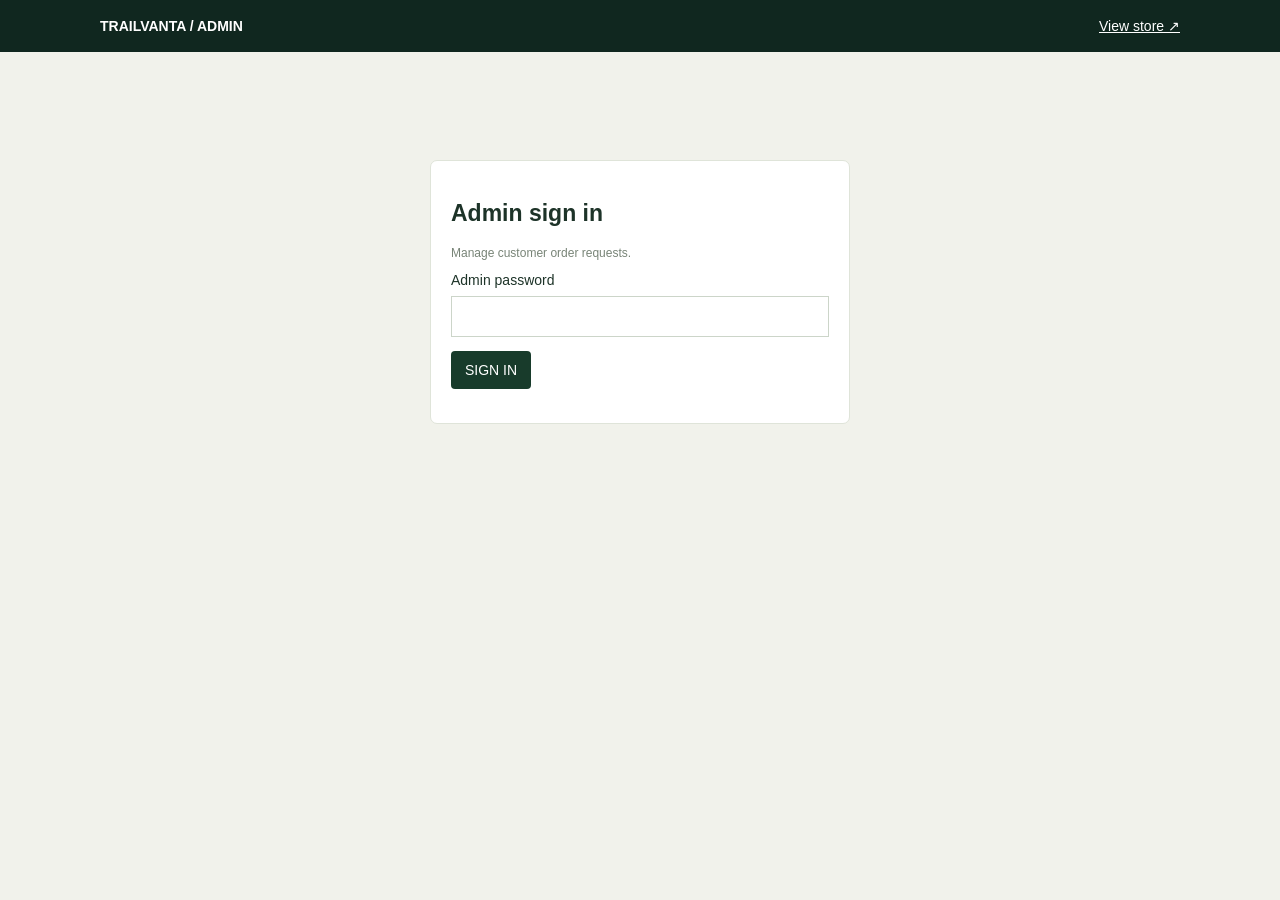
==== public/admin/index.html @ 362a7fa4 "Add TRAILVANTA admin dashboard" ====
<!doctype html><html lang="en"><head><meta charset="utf-8"><meta name="viewport" content="width=device-width,initial-scale=1"><meta name="robots" content="noindex,nofollow"><title>TRAILVANTA Admin</title><style>
*{box-sizing:border-box}body{margin:0;background:#f1f2eb;color:#1d3328;font:14px Arial,sans-serif}.top{background:#10271f;color:white;padding:18px max(18px,calc((100% - 1080px)/2));display:flex;justify-content:space-between}.top a{color:white}.wrap{max-width:1080px;margin:28px auto;padding:0 16px}.panel,.order{background:white;border:1px solid #dfe4d9;border-radius:7px;padding:20px;margin-bottom:15px}.login{max-width:420px;margin:12vh auto}input{display:block;width:100%;padding:12px;margin:8px 0 14px;border:1px solid #ccd5c9}.btn{border:0;border-radius:4px;padding:11px 14px;background:#183b2b;color:white;cursor:pointer}.danger{background:#913c30}.muted{color:#788477;font-size:12px}.err{color:#a33}.hidden{display:none!important}.head,.grid{display:flex;justify-content:space-between;gap:14px;flex-wrap:wrap}.grid{display:grid;grid-template-columns:repeat(auto-fit,minmax(200px,1fr));margin:15px 0}.items{background:#f5f6f1;padding:12px}.status{padding:10px;border:1px solid #ccd5c9;margin-right:8px}h1{font-size:23px}button,select{font:inherit}@media(max-width:600px){.panel,.order{padding:15px}.wrap{margin:16px auto}}
</style></head><body><header class="top"><b>TRAILVANTA / ADMIN</b><a href="/">View store ↗</a></header><main class="wrap">
<section id="login" class="panel login"><h1>Admin sign in</h1><p class="muted">Manage customer order requests.</p><form id="loginForm"><label>Admin password<input id="password" type="password" autocomplete="current-password" required></label><button class="btn" id="loginBtn">SIGN IN</button><p id="loginError" class="err"></p></form></section>
<section id="dash" class="hidden"><div class="panel head"><div><h1>Customer orders</h1><p class="muted">Latest 200 orders · Private customer details</p></div><button class="btn" id="logout">SIGN OUT</button></div><p id="message" class="muted"></p><div id="orders"></div></section></main>
<script>
const $=s=>document.querySelector(s),money=(n,c='USD')=>new Intl.NumberFormat('en-US',{style:'currency',currency:c||'USD'}).format((Number(n)||0)/100);
async function api(url,opt={}){let r=await fetch(url,{...opt,credentials:'same-origin',headers:{'Content-Type':'application/json',...(opt.headers||{})}}),d=await r.json().catch(()=>({}));if(!r.ok)throw Error(d.error||'Request failed');return d}
const esc=v=>String(v??'').replace(/[&<>"']/g,c=>({'&':'&amp;','<':'&lt;','>':'&gt;','"':'&quot;',"'":'&#39;'}[c]));
function show(login){$('#login').classList.toggle('hidden',!login);$('#dash').classList.toggle('hidden',login)}
function draw(list){$('#orders').innerHTML=list.length?list.map(o=>{let a={};try{a=JSON.parse(o.shipping_address_json||'{}')}catch{}return '<article class="order"><div class="head"><div><b>'+esc(o.order_no)+'</b><div class="muted">'+esc(o.created_at)+'</div></div><b>'+money(o.total_cents,o.currency)+'</b></div><div class="grid"><div><b>Customer</b><br>'+esc(o.customer_name)+'<br>'+esc(o.email)+'<br>'+esc(o.phone||'Phone not provided')+'</div><div><b>Shipping address</b><br>'+esc(a.address)+'<br>'+esc(a.city)+' '+esc(a.postal_code)+'<br>'+esc(a.country)+'</div><div><b>Amount</b><br>Subtotal '+money(o.subtotal_cents,o.currency)+'<br>Shipping '+money(o.shipping_cents,o.currency)+'<br>Tax '+money(o.tax_cents,o.currency)+'<br><b>Total '+money(o.total_cents,o.currency)+'</b></div></div><div class="items"><b>Products</b><ul>'+o.items.map(i=>'<li>'+esc(i.name)+' × '+esc(i.qty)+' — '+money(i.unit_price_cents,o.currency)+'</li>').join('')+'</ul></div><p>Status: <select class="status" data-status="'+o.id+'">'+['pending_payment','processing','shipped','completed','cancelled','refunded'].map(s=>'<option value="'+s+'" '+(o.status===s?'selected':'')+'>'+s.replace('_',' ')+'</option>').join('')+'</select><button class="btn" data-save="'+o.id+'">SAVE STATUS</button> <button class="btn danger" data-delete="'+o.id+'">DELETE ORDER</button></p></article>'}).join(''):'<div class="panel">No orders found.</div>'}
async function load(){try{let d=await api('/api/admin/orders');draw(d.orders||[]);show(false)}catch(e){if(e.message==='Unauthorized')show(true);else $('#message').textContent=e.message}}
$('#loginForm').addEventListener('submit',async e=>{e.preventDefault();$('#loginBtn').disabled=true;try{await api('/api/admin/auth',{method:'POST',body:JSON.stringify({password:$('#password').value})});$('#password').value='';await load()}catch(e){$('#loginError').textContent=e.message}finally{$('#loginBtn').disabled=false}});
$('#orders').addEventListener('click',async e=>{let s=e.target.closest('[data-save]'),d=e.target.closest('[data-delete]');try{if(s){let id=s.dataset.save;await api('/api/admin/orders',{method:'PATCH',body:JSON.stringify({id,status:$('[data-status="'+id+'"]').value})});$('#message').textContent='Status updated.';await load()}if(d){let id=d.dataset.delete;if(!confirm('Permanently delete this order and its items?'))return;await api('/api/admin/orders',{method:'DELETE',body:JSON.stringify({id})});$('#message').textContent='Order deleted.';await load()}}catch(e){$('#message').textContent=e.message}});
$('#logout').addEventListener('click',async()=>{await api('/api/admin/logout',{method:'POST'});show(true)});load();
</script></body></html>
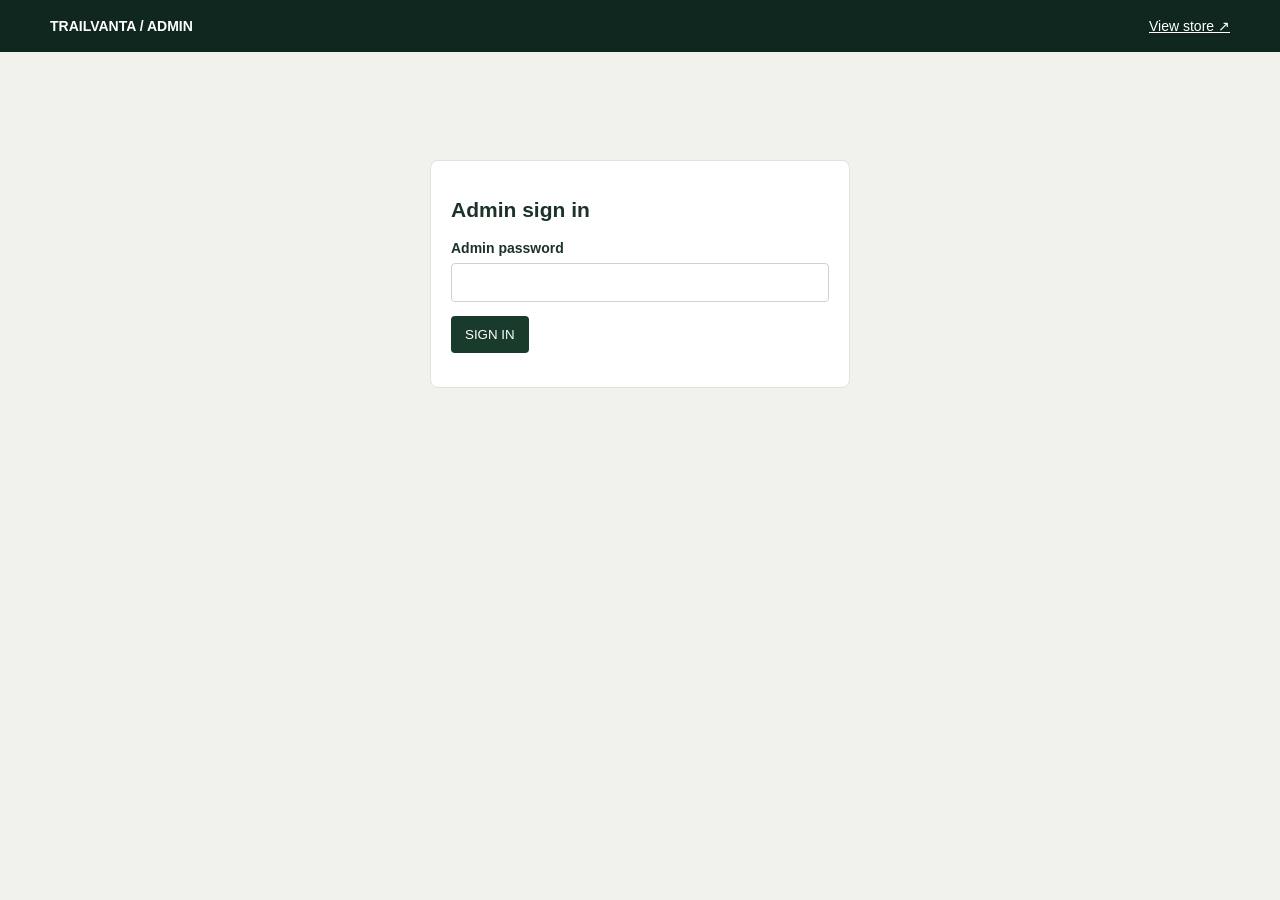
==== commit 221ce014: "Upgrade admin dashboard with product and inventory management" ====
--- a/public/admin/index.html
+++ b/public/admin/index.html
@@ -1,16 +1,36 @@
 <!doctype html><html lang="en"><head><meta charset="utf-8"><meta name="viewport" content="width=device-width,initial-scale=1"><meta name="robots" content="noindex,nofollow"><title>TRAILVANTA Admin</title><style>
-*{box-sizing:border-box}body{margin:0;background:#f1f2eb;color:#1d3328;font:14px Arial,sans-serif}.top{background:#10271f;color:white;padding:18px max(18px,calc((100% - 1080px)/2));display:flex;justify-content:space-between}.top a{color:white}.wrap{max-width:1080px;margin:28px auto;padding:0 16px}.panel,.order{background:white;border:1px solid #dfe4d9;border-radius:7px;padding:20px;margin-bottom:15px}.login{max-width:420px;margin:12vh auto}input{display:block;width:100%;padding:12px;margin:8px 0 14px;border:1px solid #ccd5c9}.btn{border:0;border-radius:4px;padding:11px 14px;background:#183b2b;color:white;cursor:pointer}.danger{background:#913c30}.muted{color:#788477;font-size:12px}.err{color:#a33}.hidden{display:none!important}.head,.grid{display:flex;justify-content:space-between;gap:14px;flex-wrap:wrap}.grid{display:grid;grid-template-columns:repeat(auto-fit,minmax(200px,1fr));margin:15px 0}.items{background:#f5f6f1;padding:12px}.status{padding:10px;border:1px solid #ccd5c9;margin-right:8px}h1{font-size:23px}button,select{font:inherit}@media(max-width:600px){.panel,.order{padding:15px}.wrap{margin:16px auto}}
+*{box-sizing:border-box}body{margin:0;background:#f1f2eb;color:#1d3328;font:14px Arial,sans-serif}.top{background:#10271f;color:white;padding:18px max(18px,calc((100% - 1180px)/2));display:flex;justify-content:space-between}.top a{color:white}.wrap{max-width:1180px;margin:26px auto;padding:0 16px}.panel,.card{background:white;border:1px solid #dfe4d9;border-radius:8px;padding:20px;margin-bottom:15px}.login{max-width:420px;margin:12vh auto}input,select,textarea{display:block;width:100%;padding:11px;margin:7px 0 14px;border:1px solid #ccd5c9;border-radius:4px;background:white;color:#1d3328}label{display:block;font-weight:600}.btn{border:0;border-radius:4px;padding:11px 14px;background:#183b2b;color:white;cursor:pointer}.danger{background:#913c30}.muted{color:#788477;font-size:12px}.err{color:#a33}.hidden{display:none!important}.head,.actions{display:flex;justify-content:space-between;gap:12px;align-items:center;flex-wrap:wrap}.tabs{display:flex;gap:8px;flex-wrap:wrap;margin:14px 0}.tab{background:#e5e9df;color:#183b2b}.tab.active{background:#183b2b;color:#fff}.grid{display:grid;grid-template-columns:repeat(auto-fit,minmax(190px,1fr));gap:12px}.product{display:grid;grid-template-columns:90px 1fr;gap:14px;align-items:center}.thumb{width:90px;height:80px;object-fit:cover;background:#edf0e8;border-radius:5px}.status{padding:9px;border:1px solid #ccd5c9}.items{background:#f5f6f1;padding:12px}.preview{width:100%;max-height:180px;object-fit:contain;background:#f3f4ef;margin:8px 0}.wide{grid-column:1/-1}button:disabled{opacity:.55;cursor:wait}@media(max-width:600px){.panel,.card{padding:14px}.wrap{margin:15px auto}.product{grid-template-columns:70px 1fr}.thumb{width:70px;height:70px}}
 </style></head><body><header class="top"><b>TRAILVANTA / ADMIN</b><a href="/">View store ↗</a></header><main class="wrap">
-<section id="login" class="panel login"><h1>Admin sign in</h1><p class="muted">Manage customer order requests.</p><form id="loginForm"><label>Admin password<input id="password" type="password" autocomplete="current-password" required></label><button class="btn" id="loginBtn">SIGN IN</button><p id="loginError" class="err"></p></form></section>
-<section id="dash" class="hidden"><div class="panel head"><div><h1>Customer orders</h1><p class="muted">Latest 200 orders · Private customer details</p></div><button class="btn" id="logout">SIGN OUT</button></div><p id="message" class="muted"></p><div id="orders"></div></section></main>
-<script>
+<section id="login" class="panel login"><h1>Admin sign in</h1><form id="loginForm"><label>Admin password<input id="password" type="password" autocomplete="current-password" required></label><button class="btn" id="loginBtn">SIGN IN</button><p id="loginError" class="err"></p></form></section>
+<section id="dash" class="hidden"><div class="panel head"><div><h1>Store management</h1><p class="muted">Manage your catalog and customer orders</p></div><button class="btn" id="logout">SIGN OUT</button></div><nav class="tabs"><button class="btn tab active" data-tab="products">Products & inventory</button><button class="btn tab" data-tab="orders">Orders</button><button class="btn tab" data-tab="messages">Customer messages</button></nav><p id="message" class="muted" role="status"></p>
+<section id="productsPane"><div class="panel head"><div><h2>Products & inventory</h2><p class="muted">Add, edit, publish, archive and update stock.</p></div><button class="btn" id="newProduct">+ ADD PRODUCT</button></div><div id="productList"></div>
+<form id="productForm" class="panel hidden"><div class="head"><h2 id="formTitle">Add product</h2><button type="button" class="btn tab" id="cancelEdit">CANCEL</button></div><input type="hidden" id="productId"><div class="grid">
+<label>Product name<input id="pName" required maxlength="160"></label><label>URL slug<input id="pSlug" required maxlength="180" placeholder="example-trail-pack"></label><label>SKU<input id="pSku" required maxlength="80"></label><label>Category<select id="pCategory"><option value="trail-running">Trail running</option><option value="hiking">Hiking</option><option value="camping">Camping</option><option value="accessories">Accessories</option></select></label><label>Price (USD)<input id="pPrice" type="number" min="0" step=".01" required></label><label>Compare-at price (USD)<input id="pCompare" type="number" min="0" step=".01"></label><label>Stock quantity<input id="pStock" type="number" min="0" step="1" required value="0"></label><label>Badge<input id="pBadge" maxlength="40" placeholder="BEST SELLER"></label><label class="wide">Short description<textarea id="pShort" rows="2" maxlength="500"></textarea></label><label class="wide">Image URL<input id="pImage" maxlength="1000" placeholder="Upload an image or paste an HTTPS image URL"></label><label class="wide">Upload image from computer<input id="pFile" type="file" accept="image/jpeg,image/png,image/webp,image/gif"><span class="muted">JPG, PNG, WebP or GIF · max 8 MB · requires R2 setup</span><img id="preview" class="preview hidden" alt="Product image preview"></label><label><input id="pActive" type="checkbox" checked style="display:inline;width:auto"> Published</label><label><input id="pFeatured" type="checkbox" style="display:inline;width:auto"> Featured</label></div><button class="btn" id="saveProduct">SAVE PRODUCT</button></form></section>
+<section id="ordersPane" class="hidden"><div class="panel"><h2>Customer orders</h2><p class="muted">Latest 200 orders · Customer details</p></div><div id="orders"></div></section>
+<section id="messagesPane" class="hidden"><div class="panel"><h2>Customer messages</h2><p class="muted">Message inbox endpoint will be added in the next admin module.</p></div></section>
+</section></main><script>
 const $=s=>document.querySelector(s),money=(n,c='USD')=>new Intl.NumberFormat('en-US',{style:'currency',currency:c||'USD'}).format((Number(n)||0)/100);
-async function api(url,opt={}){let r=await fetch(url,{...opt,credentials:'same-origin',headers:{'Content-Type':'application/json',...(opt.headers||{})}}),d=await r.json().catch(()=>({}));if(!r.ok)throw Error(d.error||'Request failed');return d}
+async function api(url,opt={}){let r=await fetch(url,{...opt,credentials:'same-origin',headers:{...(opt.body instanceof FormData?{}:{'Content-Type':'application/json'}),...(opt.headers||{})}}),d=await r.json().catch(()=>({}));if(!r.ok)throw Error(d.error||'Request failed');return d}
 const esc=v=>String(v??'').replace(/[&<>"']/g,c=>({'&':'&amp;','<':'&lt;','>':'&gt;','"':'&quot;',"'":'&#39;'}[c]));
 function show(login){$('#login').classList.toggle('hidden',!login);$('#dash').classList.toggle('hidden',login)}
-function draw(list){$('#orders').innerHTML=list.length?list.map(o=>{let a={};try{a=JSON.parse(o.shipping_address_json||'{}')}catch{}return '<article class="order"><div class="head"><div><b>'+esc(o.order_no)+'</b><div class="muted">'+esc(o.created_at)+'</div></div><b>'+money(o.total_cents,o.currency)+'</b></div><div class="grid"><div><b>Customer</b><br>'+esc(o.customer_name)+'<br>'+esc(o.email)+'<br>'+esc(o.phone||'Phone not provided')+'</div><div><b>Shipping address</b><br>'+esc(a.address)+'<br>'+esc(a.city)+' '+esc(a.postal_code)+'<br>'+esc(a.country)+'</div><div><b>Amount</b><br>Subtotal '+money(o.subtotal_cents,o.currency)+'<br>Shipping '+money(o.shipping_cents,o.currency)+'<br>Tax '+money(o.tax_cents,o.currency)+'<br><b>Total '+money(o.total_cents,o.currency)+'</b></div></div><div class="items"><b>Products</b><ul>'+o.items.map(i=>'<li>'+esc(i.name)+' × '+esc(i.qty)+' — '+money(i.unit_price_cents,o.currency)+'</li>').join('')+'</ul></div><p>Status: <select class="status" data-status="'+o.id+'">'+['pending_payment','processing','shipped','completed','cancelled','refunded'].map(s=>'<option value="'+s+'" '+(o.status===s?'selected':'')+'>'+s.replace('_',' ')+'</option>').join('')+'</select><button class="btn" data-save="'+o.id+'">SAVE STATUS</button> <button class="btn danger" data-delete="'+o.id+'">DELETE ORDER</button></p></article>'}).join(''):'<div class="panel">No orders found.</div>'}
-async function load(){try{let d=await api('/api/admin/orders');draw(d.orders||[]);show(false)}catch(e){if(e.message==='Unauthorized')show(true);else $('#message').textContent=e.message}}
-$('#loginForm').addEventListener('submit',async e=>{e.preventDefault();$('#loginBtn').disabled=true;try{await api('/api/admin/auth',{method:'POST',body:JSON.stringify({password:$('#password').value})});$('#password').value='';await load()}catch(e){$('#loginError').textContent=e.message}finally{$('#loginBtn').disabled=false}});
-$('#orders').addEventListener('click',async e=>{let s=e.target.closest('[data-save]'),d=e.target.closest('[data-delete]');try{if(s){let id=s.dataset.save;await api('/api/admin/orders',{method:'PATCH',body:JSON.stringify({id,status:$('[data-status="'+id+'"]').value})});$('#message').textContent='Status updated.';await load()}if(d){let id=d.dataset.delete;if(!confirm('Permanently delete this order and its items?'))return;await api('/api/admin/orders',{method:'DELETE',body:JSON.stringify({id})});$('#message').textContent='Order deleted.';await load()}}catch(e){$('#message').textContent=e.message}});
-$('#logout').addEventListener('click',async()=>{await api('/api/admin/logout',{method:'POST'});show(true)});load();
+function note(t){$('#message').textContent=t}
+function tab(name){['products','orders','messages'].forEach(x=>$('#'+x+'Pane').classList.toggle('hidden',x!==name));document.querySelectorAll('[data-tab]').forEach(b=>b.classList.toggle('active',b.dataset.tab===name));if(name==='products')loadProducts();if(name==='orders')loadOrders();if(name==='messages')loadMessages()}
+document.querySelectorAll('[data-tab]').forEach(b=>b.addEventListener('click',()=>tab(b.dataset.tab)));
+async function loadProducts(){try{let d=await api('/api/admin/products');$('#productList').innerHTML=(d.products||[]).map(p=>'<article class="card product"><img class="thumb" src="'+esc(p.image||'')+'" alt=""><div><div class="head"><b>'+esc(p.name)+'</b><span>'+money(p.price_cents)+'</span></div><div class="muted">SKU '+esc(p.sku)+' · '+esc(p.category_slug)+' · Stock '+esc(p.stock)+' · '+(p.active?'Published':'Hidden')+'</div><div class="actions"><button class="btn" data-edit="'+p.id+'">EDIT</button><button class="btn danger" data-archive="'+p.id+'">ARCHIVE</button></div></div></article>').join('')||'<div class="panel">No products found.</div>'}catch(e){note(e.message)}}
+const fields=['name','slug','sku','category','price','compare','stock','badge','short','image'];
+function resetForm(){ $('#productForm').reset();$('#productId').value='';$('#pActive').checked=true;$('#preview').classList.add('hidden');$('#formTitle').textContent='Add product';$('#productForm').classList.add('hidden'); }
+function editProduct(p){$('#productId').value=p.id;$('#pName').value=p.name||'';$('#pSlug').value=p.slug||'';$('#pSku').value=p.sku||'';$('#pCategory').value=p.category_slug||'hiking';$('#pPrice').value=(p.price_cents/100).toFixed(2);$('#pCompare').value=p.compare_at_cents==null?'':(p.compare_at_cents/100).toFixed(2);$('#pStock').value=p.stock||0;$('#pBadge').value=p.badge||'';$('#pShort').value=p.short||'';$('#pImage').value=p.image||'';$('#pActive').checked=!!p.active;$('#pFeatured').checked=!!p.featured;$('#formTitle').textContent='Edit product';$('#productForm').classList.remove('hidden');$('#productForm').scrollIntoView({behavior:'smooth'});if(p.image){$('#preview').src=p.image;$('#preview').classList.remove('hidden')}}
+$('#newProduct').onclick=()=>{resetForm();$('#productForm').classList.remove('hidden');$('#productForm').scrollIntoView({behavior:'smooth'})};$('#cancelEdit').onclick=resetForm;
+$('#pName').addEventListener('input',()=>{if(!$('#productId').value)$('#pSlug').value=$('#pName').value.toLowerCase().trim().replace(/[^a-z0-9]+/g,'-').replace(/^-|-$/g,'')});
+$('#pImage').addEventListener('input',()=>{if($('#pImage').value){$('#preview').src=$('#pImage').value;$('#preview').classList.remove('hidden')}});
+$('#pFile').addEventListener('change',async e=>{const f=e.target.files[0];if(!f)return;if(f.size>8*1024*1024){note('Image must be 8 MB or smaller.');e.target.value='';return}try{note('Uploading image…');const d=await api('/api/admin/upload',{method:'POST',headers:{'Content-Type':f.type},body:f});$('#pImage').value=d.url;$('#preview').src=d.url;$('#preview').classList.remove('hidden');note('Image uploaded. Save the product to publish it.')}catch(err){note(err.message)}});
+$('#productForm').addEventListener('submit',async e=>{e.preventDefault();const id=$('#productId').value;const b={name:$('#pName').value,slug:$('#pSlug').value,sku:$('#pSku').value,category_slug:$('#pCategory').value,price:$('#pPrice').value,compare_at_price:$('#pCompare').value,stock:Number($('#pStock').value),badge:$('#pBadge').value,short:$('#pShort').value,image:$('#pImage').value,active:$('#pActive').checked,featured:$('#pFeatured').checked};try{await api('/api/admin/products',{method:id?'PATCH':'POST',body:JSON.stringify({...b,...(id?{id:Number(id)}:{})})});note('Product saved.');resetForm();await loadProducts()}catch(err){note(err.message)}});
+$('#productList').addEventListener('click',async e=>{const ed=e.target.closest('[data-edit]'),ar=e.target.closest('[data-archive]');try{if(ed){const d=await api('/api/admin/products');const p=d.products.find(x=>String(x.id)===ed.dataset.edit);if(p)editProduct(p)}if(ar){if(!confirm('Archive this product? Historical order records will be preserved.'))return;await api('/api/admin/products',{method:'DELETE',body:JSON.stringify({id:Number(ar.dataset.archive)})});note('Product archived.');await loadProducts()}}catch(err){note(err.message)}});
+async function loadOrders(){try{let d=await api('/api/admin/orders');drawOrders(d.orders||[])}catch(e){note(e.message)}}
+function drawOrders(list){$('#orders').innerHTML=list.length?list.map(o=>{let a={};try{a=JSON.parse(o.shipping_address_json||'{}')}catch{}return '<article class="card"><div class="head"><b>'+esc(o.order_no)+'</b><b>'+money(o.total_cents,o.currency)+'</b></div><div class="grid"><div><b>Customer</b><br>'+esc(o.customer_name)+'<br>'+esc(o.email)+'<br>'+esc(o.phone||'—')+'</div><div><b>Address</b><br>'+esc(a.address)+'<br>'+esc(a.city)+' '+esc(a.postal_code)+'<br>'+esc(a.country)+'</div></div><div class="items"><b>Items</b><ul>'+o.items.map(i=>'<li>'+esc(i.name)+' × '+esc(i.qty)+'</li>').join('')+'</ul></div><p>Status <select class="status" data-status="'+o.id+'">'+['pending_payment','processing','shipped','completed','cancelled','refunded'].map(s=>'<option '+(o.status===s?'selected':'')+'>'+s+'</option>').join('')+'</select> <button class="btn" data-save="'+o.id+'">SAVE</button> <button class="btn danger" data-delete="'+o.id+'">DELETE</button></p></article>'}).join(''):'<div class="panel">No orders found.</div>'}
+$('#orders').addEventListener('click',async e=>{const s=e.target.closest('[data-save]'),d=e.target.closest('[data-delete]');try{if(s){const id=s.dataset.save;await api('/api/admin/orders',{method:'PATCH',body:JSON.stringify({id,status:$('[data-status="'+id+'"]').value})});note('Order status updated.');loadOrders()}if(d){if(!confirm('Permanently delete this order?'))return;await api('/api/admin/orders',{method:'DELETE',body:JSON.stringify({id:Number(d.dataset.delete)})});note('Order deleted.');loadOrders()}}catch(err){note(err.message)}});
+async function loadMessages(){try{const d=await api('/api/admin/messages');$('#messagesPane').innerHTML='<div class="panel"><h2>Customer messages</h2>'+(d.messages||[]).map(m=>'<article class="card"><b>'+esc(m.name)+'</b> · '+esc(m.email)+'<p>'+esc(m.message)+'</p><small>'+esc(m.created_at)+'</small></article>').join('')+'</div>'}catch(e){note(e.message)}}
+$('#loginForm').addEventListener('submit',async e=>{e.preventDefault();$('#loginBtn').disabled=true;try{await api('/api/admin/auth',{method:'POST',body:JSON.stringify({password:$('#password').value})});$('#password').value='';show(false);tab('products')}catch(e){$('#loginError').textContent=e.message}finally{$('#loginBtn').disabled=false}});
+$('#logout').onclick=async()=>{await api('/api/admin/logout',{method:'POST'});show(true)};
+loadProducts().catch(()=>{});api('/api/admin/orders').then(()=>{show(false);tab('products')}).catch(()=>show(true));
 </script></body></html>
